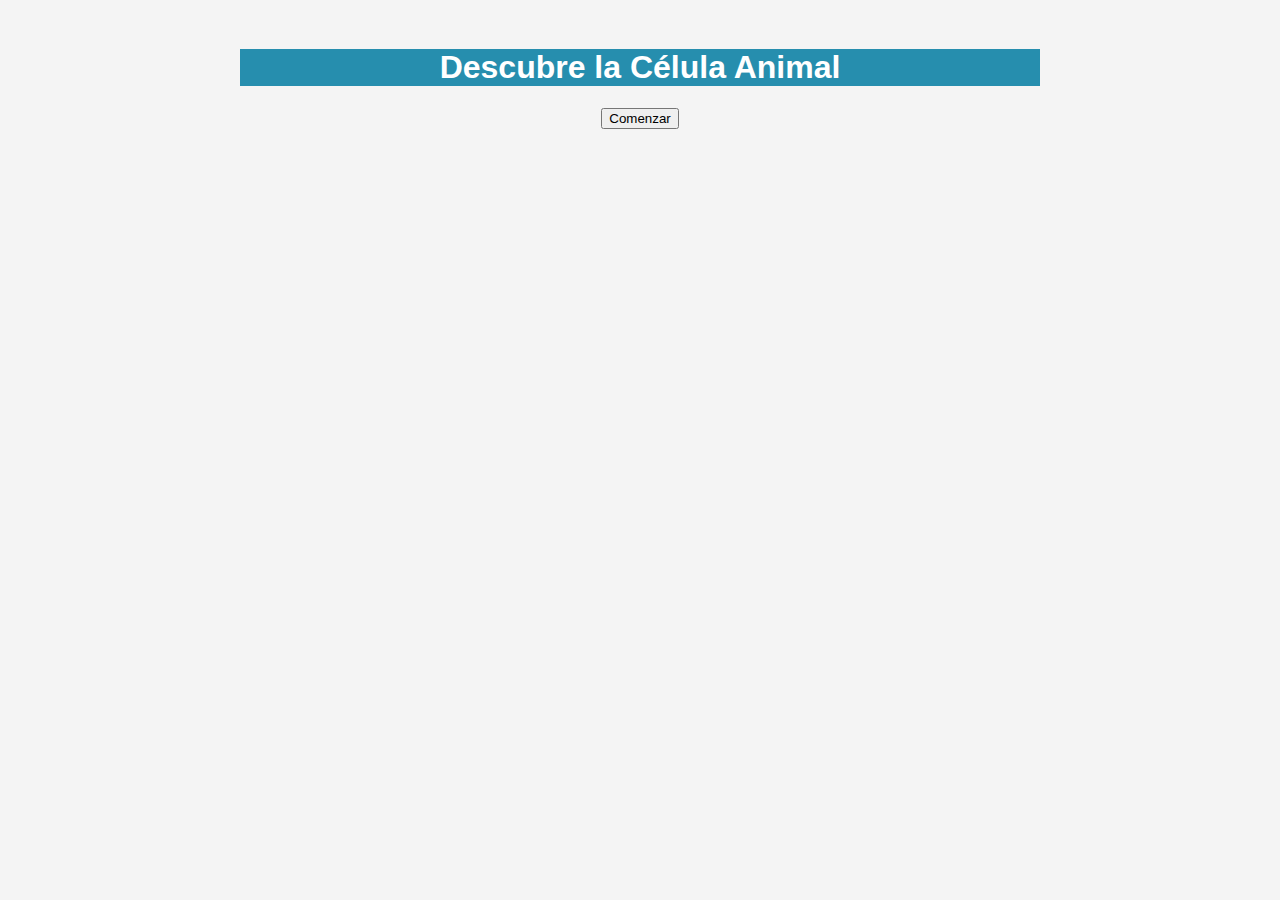
==== index.html @ 0268944b "Add files via upload" ====
<!DOCTYPE html>
<html lang="es">
<head>
    <meta charset="UTF-8">
    <meta name="viewport" content="width=device-width, initial-scale=1.0">
    <title>Descubre la Célula Animal</title>
    <link rel="stylesheet" href="styles.css">
</head>
<body>
    <div id="game-container">
        <h1>Descubre la Célula Animal</h1>
        <button id="start-button">Comenzar</button>
        <div id="game-screen" class="hidden">
            <div id="cell-svg-container">
                <svg id="cell-svg" viewBox="0 0 800 600" xmlns="http://www.w3.org/2000/svg">
                    <!-- Imagen de fondo -->
                    <image href="celula.jpg" width="800" height="600" />
                    
                    <!-- Áreas poligonales con borde -->
                    <polygon points="334,290 410,290 410,368 334,368" fill="rgba(255, 0, 0, 0)" stroke="red" stroke-width="2" id="nucleus-overlay" onclick="showInfo('nucleus')"/>
                    <polygon points="365,370 480,370 480,480 365,480" fill="rgba(255, 0, 0, 0)" stroke="red" stroke-width="2" id="mitochondria-overlay" onclick="showInfo('mitochondria')"/>
                    <!-- Añadir más áreas según sea necesario -->
                </svg>
            </div>
            <div id="info-box" class="hidden"></div>
        </div>
        <div id="results-screen" class="hidden">
            <h2>Resultados</h2>
            <p id="results-summary"></p>
            <button id="restart-button">Volver a Jugar</button>
        </div>
    </div>
    <script src="scripts.js"></script>
</body>
</html>
---- styles.css ----
body {
    font-family: Arial, sans-serif;
    text-align: center;
    background-color: #f4f4f4;
}

h1{
    background-color: #268eae;
    color: #ffffff;
    width: 100%;
    padding: 0px;
    text-align: center;
}

#game-container {
    max-width: 800px;
    margin: 0 auto;
    padding: 20px;
}

#game-screen {
    position: relative;
}

#cell-svg-container {
    width: 100%;
    height: auto;
    position: relative;
}

#cell-svg {
    width: 100%;
    height: 100%;
}

#info-box {
    position: absolute;
    top: 10px;
    left: 10px;
    background: #fff;
    border: 1px solid #ddd;
    padding: 10px;
    box-shadow: 0 2px 5px rgba(0,0,0,0.2);
}

.hidden {
    display: none;
}
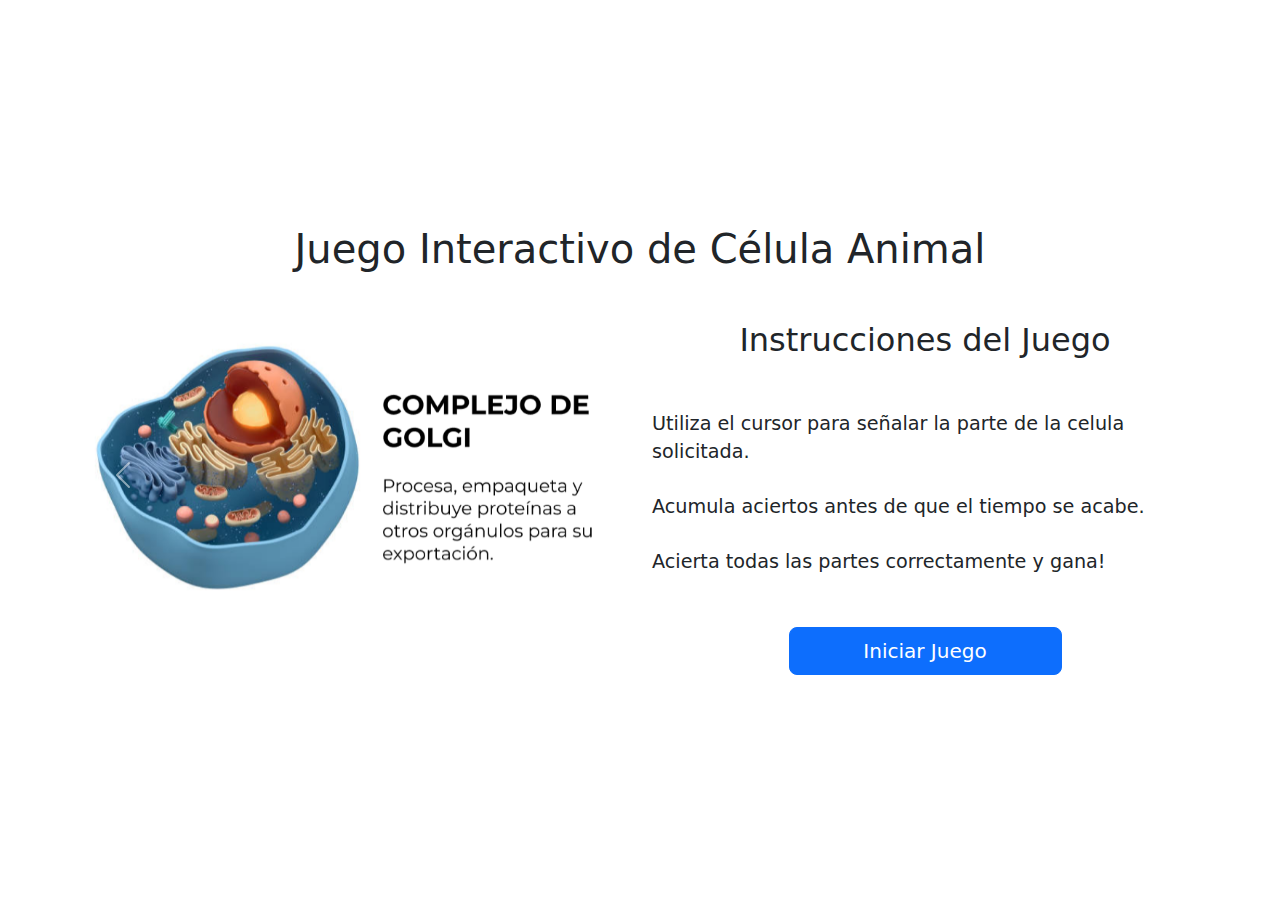
==== commit 74f19882: "feat:caracteristicas principales juego" ====
--- a/index.html
+++ b/index.html
@@ -3,33 +3,51 @@
 <head>
     <meta charset="UTF-8">
     <meta name="viewport" content="width=device-width, initial-scale=1.0">
-    <title>Descubre la Célula Animal</title>
-    <link rel="stylesheet" href="styles.css">
+    <title>Inicio</title>
+    <link href="https://cdn.jsdelivr.net/npm/bootstrap@5.3.0/dist/css/bootstrap.min.css" rel="stylesheet">
+    <link rel="stylesheet" href="css/start.css">
 </head>
 <body>
-    <div id="game-container">
-        <h1>Descubre la Célula Animal</h1>
-        <button id="start-button">Comenzar</button>
-        <div id="game-screen" class="hidden">
-            <div id="cell-svg-container">
-                <svg id="cell-svg" viewBox="0 0 800 600" xmlns="http://www.w3.org/2000/svg">
-                    <!-- Imagen de fondo -->
-                    <image href="celula.jpg" width="800" height="600" />
-                    
-                    <!-- Áreas poligonales con borde -->
-                    <polygon points="334,290 410,290 410,368 334,368" fill="rgba(255, 0, 0, 0)" stroke="red" stroke-width="2" id="nucleus-overlay" onclick="showInfo('nucleus')"/>
-                    <polygon points="365,370 480,370 480,480 365,480" fill="rgba(255, 0, 0, 0)" stroke="red" stroke-width="2" id="mitochondria-overlay" onclick="showInfo('mitochondria')"/>
-                    <!-- Añadir más áreas según sea necesario -->
-                </svg>
+
+<!-- Pantalla de Inicio -->
+<div class="container">
+    <h1 class="text-center mb-5">Juego Interactivo de Célula Animal</h1>
+    <div class="row">
+        <div class="col-md-6">
+            <!-- Carrusel de Imágenes -->
+            <div id="carouselExampleControls" class="carousel slide" data-bs-ride="carousel" aria-label="Carrusel de imágenes de partes de una célula animal">
+                <div class="carousel-inner">
+                    <div class="carousel-item active">
+                        <img src="images/golgi-info.png" class="d-block w-100" alt="Descripción de la primera imagen">
+                    </div>
+                    <div class="carousel-item">
+                        <img src="images/mitocondria-info.png" class="d-block w-100" alt="Descripción de la segunda imagen">
+                    </div>
+                    <div class="carousel-item">
+                        <img src="images/nucleo-info.png" class="d-block w-100" alt="Descripción de la tercera imagen">
+                    </div>
+                </div>
+                <button class="carousel-control-prev" type="button" data-bs-target="#carouselExampleControls" data-bs-slide="prev">
+                    <span class="carousel-control-prev-icon" aria-hidden="true"></span>
+                    <span class="visually-hidden">Anterior</span>
+                </button>
+                <button class="carousel-control-next" type="button" data-bs-target="#carouselExampleControls" data-bs-slide="next">
+                    <span class="carousel-control-next-icon" aria-hidden="true"></span>
+                    <span class="visually-hidden">Siguiente</span>
+                </button>
             </div>
-            <div id="info-box" class="hidden"></div>
         </div>
-        <div id="results-screen" class="hidden">
-            <h2>Resultados</h2>
-            <p id="results-summary"></p>
-            <button id="restart-button">Volver a Jugar</button>
+        <div class="col-md-6 instructions">
+            <h2>Instrucciones del Juego</h2>
+            <div><p>Utiliza el cursor para señalar la parte de la celula solicitada.</p></div>
+            <div><p>Acumula aciertos antes de que el tiempo se acabe.</p></div>
+            <div><p>Acierta todas las partes correctamente y gana!</p></div>
+            <button id="start-game-btn" class="btn btn-primary btn-lg mt-4 w-50">Iniciar Juego</button>
         </div>
     </div>
-    <script src="scripts.js"></script>
+</div>
+
+<script src="https://cdn.jsdelivr.net/npm/bootstrap@5.3.0/dist/js/bootstrap.bundle.min.js"></script>
+<script src="js/start.js"></script>
 </body>
-</html>
+</html>--- a/css/start.css
+++ b/css/start.css
@@ -0,0 +1,41 @@
+html, body {
+    height: 100%;
+    margin: 0;
+    padding: 0;
+}
+
+body {
+    display: flex;
+    flex-direction: column;
+}
+
+.container {
+    flex: 1; 
+    display: flex;
+    flex-direction: column;
+    justify-content: center;
+    align-items: center;
+}
+
+.instructions {
+    display: flex;
+    flex-direction: column;
+    align-items: center; 
+    font-size: 1.2em;
+}
+
+.instructions h2 {
+    text-align: center; 
+    width: 100%;
+    margin-bottom: 50px;
+}
+
+.instructions div {
+    text-align: left; 
+    width: 100%; 
+    margin-bottom: 10px; 
+}
+
+.instructions button {
+    margin-top: 20px;
+}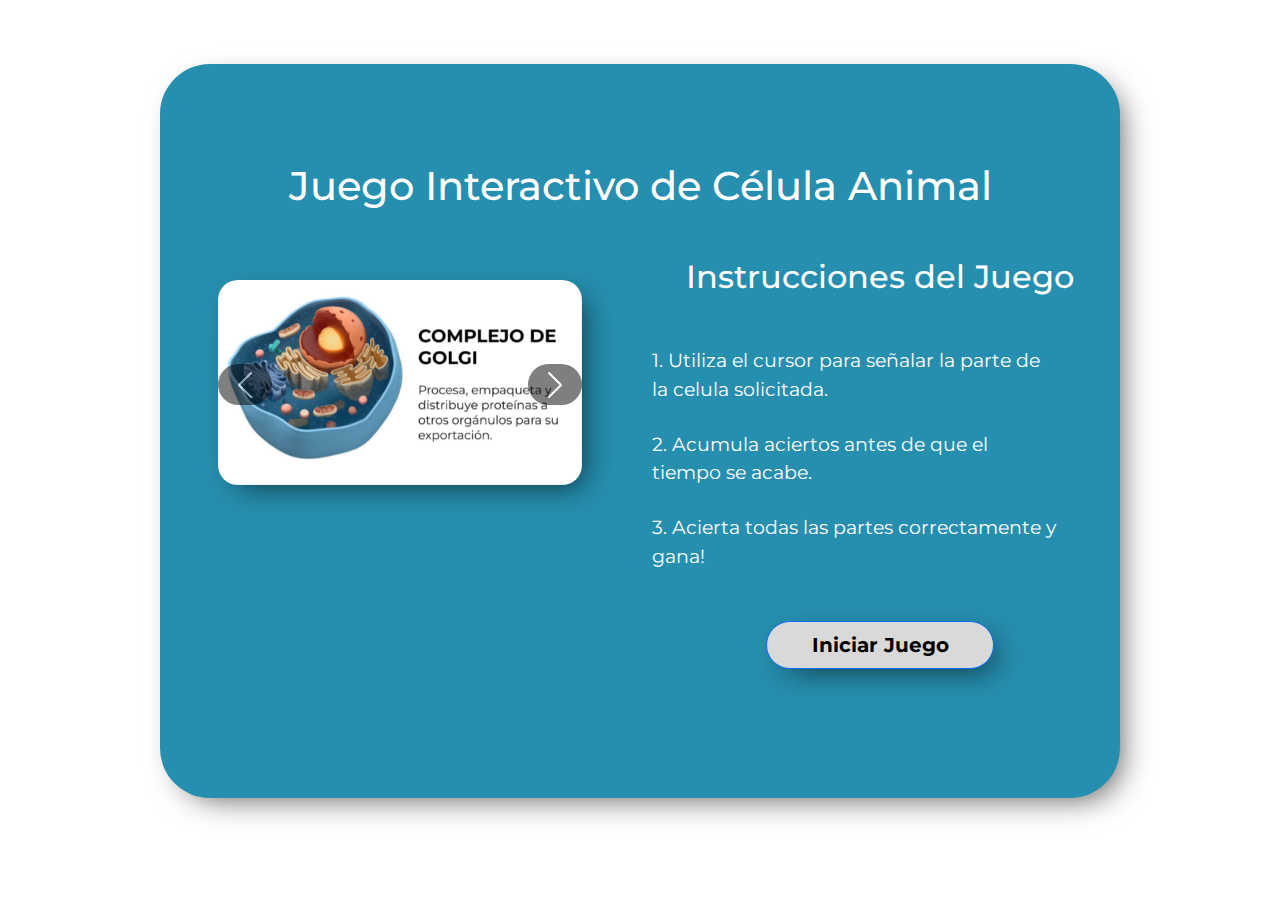
==== commit 4790b0ae: "fix: arreglo de estilo de la pagina inicial" ====
--- a/index.html
+++ b/index.html
@@ -6,16 +6,17 @@
     <title>Inicio</title>
     <link href="https://cdn.jsdelivr.net/npm/bootstrap@5.3.0/dist/css/bootstrap.min.css" rel="stylesheet">
     <link rel="stylesheet" href="css/start.css">
+    <link href='https://fonts.googleapis.com/css?family=Montserrat' rel='stylesheet'>
 </head>
 <body>
 
 <!-- Pantalla de Inicio -->
 <div class="container">
-    <h1 class="text-center mb-5">Juego Interactivo de Célula Animal</h1>
+    <h1 class="text-center mb-5" tabindex="1">Juego Interactivo de Célula Animal</h1>
     <div class="row">
         <div class="col-md-6">
             <!-- Carrusel de Imágenes -->
-            <div id="carouselExampleControls" class="carousel slide" data-bs-ride="carousel" aria-label="Carrusel de imágenes de partes de una célula animal">
+            <div id="carouselExampleControls" tabindex="2" class="carousel slide" data-bs-ride="carousel" aria-label="Carrusel de imágenes de partes de una célula animal">
                 <div class="carousel-inner">
                     <div class="carousel-item active">
                         <img src="images/golgi-info.png" class="d-block w-100" alt="Descripción de la primera imagen">
@@ -38,11 +39,11 @@
             </div>
         </div>
         <div class="col-md-6 instructions">
-            <h2>Instrucciones del Juego</h2>
-            <div><p>Utiliza el cursor para señalar la parte de la celula solicitada.</p></div>
-            <div><p>Acumula aciertos antes de que el tiempo se acabe.</p></div>
-            <div><p>Acierta todas las partes correctamente y gana!</p></div>
-            <button id="start-game-btn" class="btn btn-primary btn-lg mt-4 w-50">Iniciar Juego</button>
+            <h2 tabindex="3">Instrucciones del Juego</h2>
+            <div tabindex="4"><p>1. Utiliza el cursor para señalar la parte de la celula solicitada.</p></div>
+            <div tabindex="5"><p>2. Acumula aciertos antes de que el tiempo se acabe.</p></div>
+            <div tabindex="6"><p>3. Acierta todas las partes correctamente y gana!</p></div>
+            <button id="start-game-btn" tabindex="7" class="btn btn-primary btn-lg mt-4 w-50">Iniciar Juego</button>
         </div>
     </div>
 </div>
--- a/css/start.css
+++ b/css/start.css
@@ -7,6 +7,32 @@
 body {
     display: flex;
     flex-direction: column;
+    font-family: 'Montserrat';font-size: 16px;
+}
+
+p {
+    margin-right: 50px;
+}
+
+h1 {
+    padding-top: 2%;
+}
+
+.carousel{
+    border-radius: 20px;
+    margin: 0 10%;
+    margin-top: 5%;
+    -webkit-box-shadow: 10px 10px 30px -9px rgba(0,0,0,0.63);
+-moz-box-shadow: 10px 10px 30px -9px rgba(0,0,0,0.63);
+box-shadow: 10px 10px 30px -9px rgba(0,0,0,0.63);
+}
+
+.carousel-item{
+    border-radius: 20px;
+}
+
+.carousel-inner{
+    border-radius: 20px;
 }
 
 .container {
@@ -15,6 +41,15 @@
     flex-direction: column;
     justify-content: center;
     align-items: center;
+    margin-top: 5%;
+    margin-bottom: 8%;
+    width: 75%;
+    border-radius: 50px;
+    background-color: #268eae;
+    color: #ffffff;
+    -webkit-box-shadow: 10px 10px 30px -9px rgba(0,0,0,0.63);
+-moz-box-shadow: 10px 10px 30px -9px rgba(0,0,0,0.63);
+box-shadow: 10px 10px 30px -9px rgba(0,0,0,0.63);
 }
 
 .instructions {
@@ -38,4 +73,19 @@
 
 .instructions button {
     margin-top: 20px;
+    margin-bottom: 50px;
+    -webkit-box-shadow: 10px 10px 30px -9px rgba(0,0,0,0.63);
+-moz-box-shadow: 10px 10px 30px -9px rgba(0,0,0,0.63);
+box-shadow: 10px 10px 30px -9px rgba(0,0,0,0.63);
+    background-color: #d9d9d9;
+    color: black;
+    font-weight: bolder;
+    border-radius: 30px;
+}
+
+.carousel-control-prev, .carousel-control-next {
+    background-color: #000;
+    height: 20%;
+    margin-top: 23%;
+    border-radius: 25px;
 }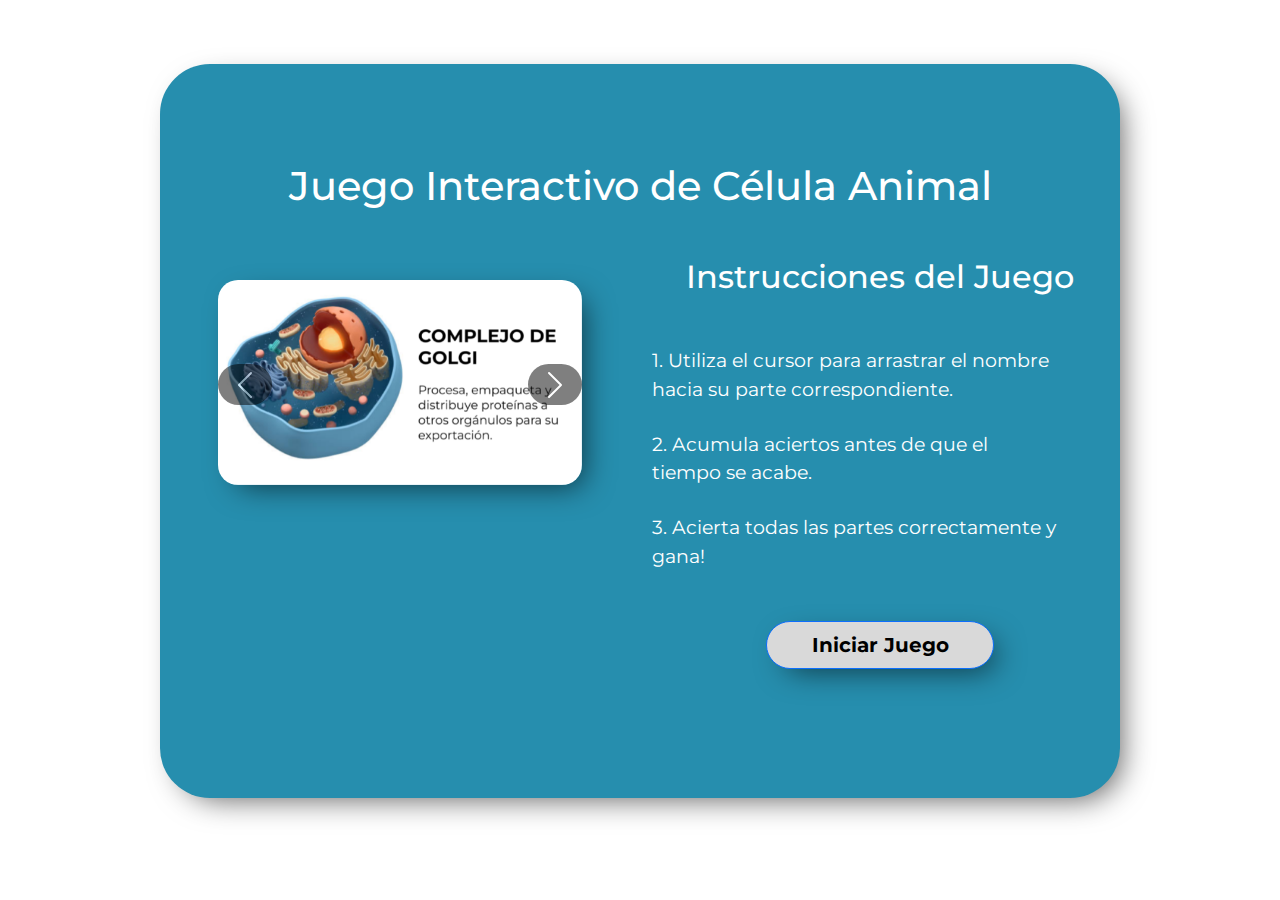
==== commit 9c023b78: "fix: partes y funcionamiento corregido" ====
--- a/index.html
+++ b/index.html
@@ -40,7 +40,7 @@
         </div>
         <div class="col-md-6 instructions">
             <h2 tabindex="3">Instrucciones del Juego</h2>
-            <div tabindex="4"><p>1. Utiliza el cursor para señalar la parte de la celula solicitada.</p></div>
+            <div tabindex="4"><p>1. Utiliza el cursor para arrastrar el nombre hacia su parte correspondiente.</p></div>
             <div tabindex="5"><p>2. Acumula aciertos antes de que el tiempo se acabe.</p></div>
             <div tabindex="6"><p>3. Acierta todas las partes correctamente y gana!</p></div>
             <button id="start-game-btn" tabindex="7" class="btn btn-primary btn-lg mt-4 w-50">Iniciar Juego</button>
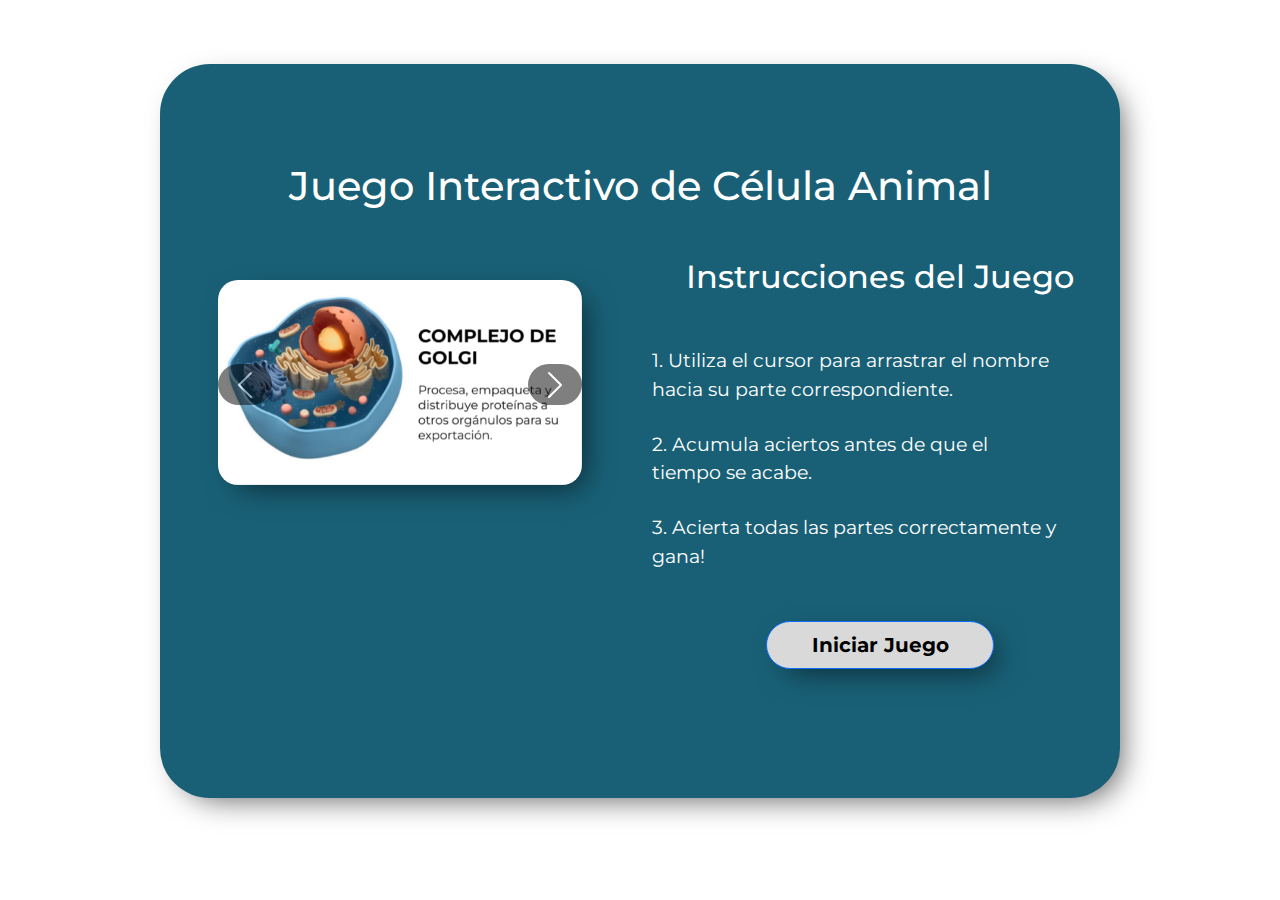
==== commit 63462b42: "style: icono para las páginas" ====
--- a/index.html
+++ b/index.html
@@ -7,6 +7,7 @@
     <link href="https://cdn.jsdelivr.net/npm/bootstrap@5.3.0/dist/css/bootstrap.min.css" rel="stylesheet">
     <link rel="stylesheet" href="css/start.css">
     <link href='https://fonts.googleapis.com/css?family=Montserrat' rel='stylesheet'>
+    <link rel="icon" href="images/icon-cell.png" type="image/png">
 </head>
 <body>
 
--- a/css/start.css
+++ b/css/start.css
@@ -45,11 +45,11 @@
     margin-bottom: 8%;
     width: 75%;
     border-radius: 50px;
-    background-color: #268eae;
+    background-color: #196076;
     color: #ffffff;
     -webkit-box-shadow: 10px 10px 30px -9px rgba(0,0,0,0.63);
--moz-box-shadow: 10px 10px 30px -9px rgba(0,0,0,0.63);
-box-shadow: 10px 10px 30px -9px rgba(0,0,0,0.63);
+    -moz-box-shadow: 10px 10px 30px -9px rgba(0,0,0,0.63);
+    box-shadow: 10px 10px 30px -9px rgba(0,0,0,0.63);
 }
 
 .instructions {
